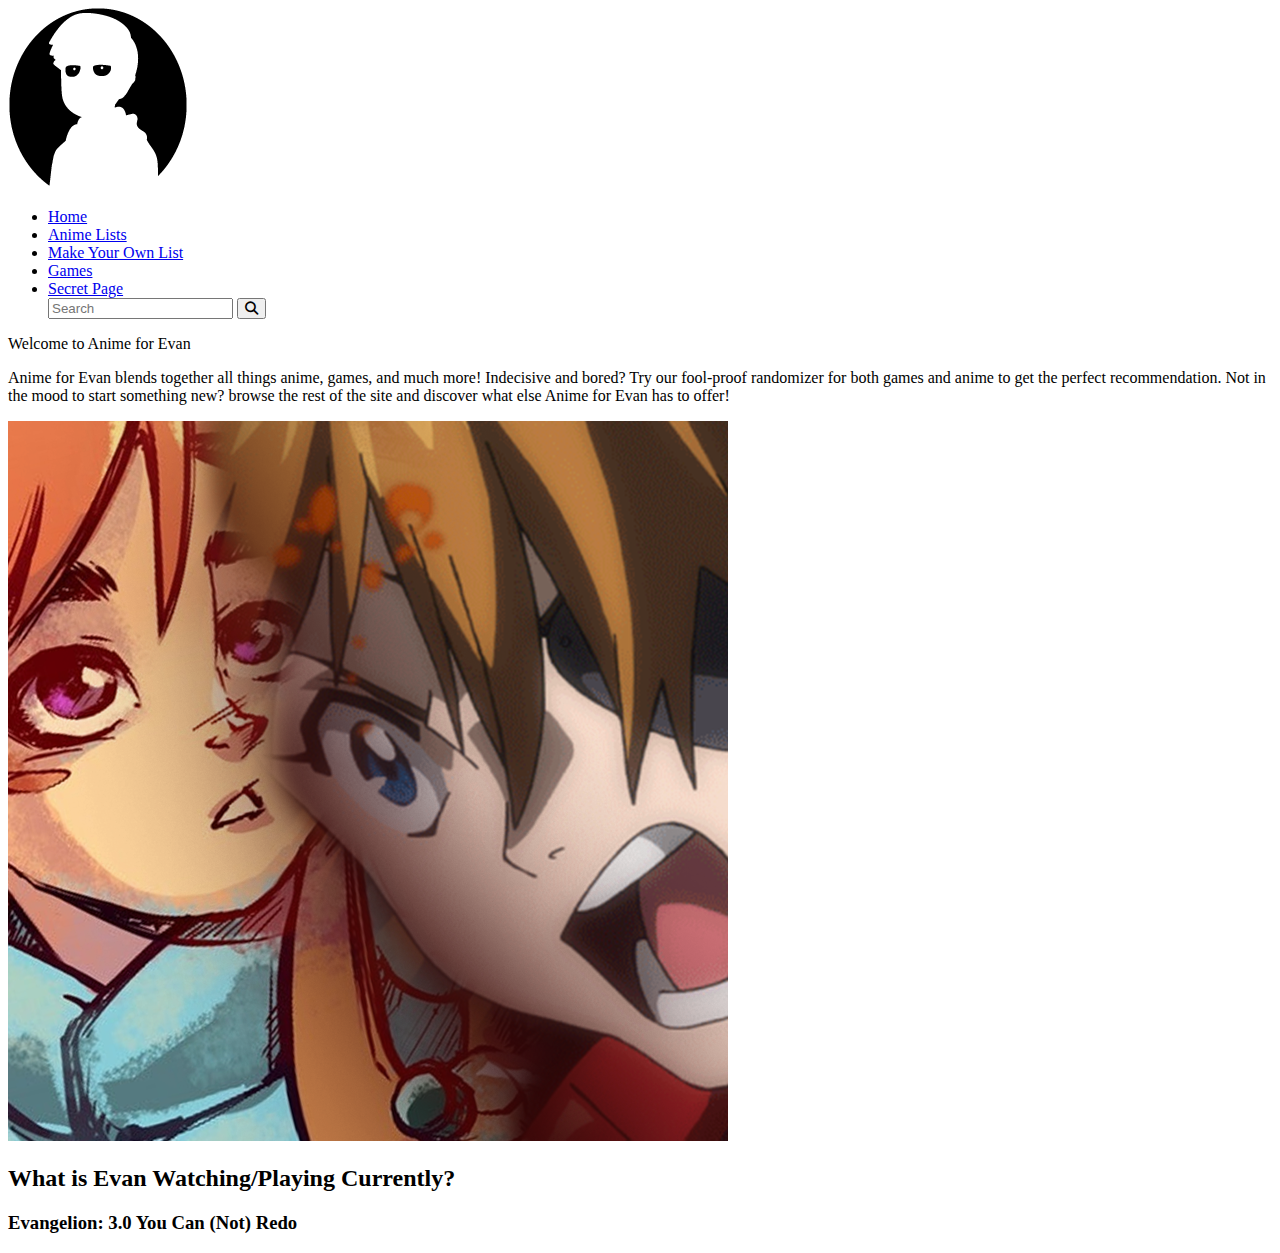
==== index/index.html @ f236a9a6 "begins beginning html and css" ====
<!DOCTYPE html>
<html lang="en">

<head>
    <meta charset="UTF-8">
    <meta name="viewport" content="width=device-width, initial-scale=1.0">
    <title>animeforevan &#124; Welcome</title>
    <link rel="icon" type="image/x-icon" href="../images/favicon-3.png">

    <!-- links for site to css and reset files -->
    
    <link rel="stylesheet" href="css/reset.css">
    <link rel="stylesheet" href="css/main.css">
    <link rel="preconnect" href="https://fonts.googleapis.com">
    <link rel="preconnect" href="https://fonts.gstatic.com" crossorigin>
    <link href="https://fonts.googleapis.com/css2?family=Lato:ital,wght@0,300;0,400;0,700;0,900;1,400&display=swap"
        rel="stylesheet">    
    <link rel="stylesheet" href="https://cdnjs.cloudflare.com/ajax/libs/font-awesome/6.5.1/css/all.min.css">
</head>

<body>
    <div class="container">
        <header class="masthead">
            <div class="nav-all">
                <img src="../images/favicon-3.png" alt="animeforevan-logo" class="nav-image">
                <nav class="main-nav">
                    <ul class="nav-bar">
                        <li><a href="index.html" class="home">Home</a></li>
                        <li><a href="#">Anime Lists</a></li>
                        <li><a href="#">Make Your Own List</a></li>
                        <li><a href="#">Games</a></li>
                        <li><a href="#">Secret Page</a></li>
                        <form class="nav-search" action="#">
                            <input type="text" placeholder="Search" name="search" class="search-style">
                            <button type="submit" class="search-but"><i
                                    class="fa-solid fa-magnifying-glass"></i></button>
                        </form>
                    </ul>
                </nav>
            </div>

            <!-- nav ends and banner starts here -->

            <div class="top-ban">
                <div class="site-h1">
                    Welcome to Anime for Evan
                </div>
            </div>
            <div class="top-text">
                <p>
                    Anime for Evan blends together all things anime, games, and much more! Indecisive and bored? Try our
                    fool-proof randomizer for both games and anime to get the perfect recommendation. Not in the mood to
                    start something new? browse the rest of the site and discover what else Anime for Evan has to
                    offer!
                </p>
            </div>
        </header>

        <main class="content">
            <section class="max-mar learn-sec">
                <div class="opening">
                    <img src="../images/celeste-eve.png" alt="celeste-eve" class="open-img">
                    <div class="open-sec">
                        <h2 class="learn-h2">What is Evan Watching/Playing Currently?</h2>
                        <div class="open-text">
                            <h3>Evangelion: 3.0 You Can (Not) Redo</h3>
                        </div>
                    </div>
                </div>
            </section>



        </main>
    </div>
</body>

</html>
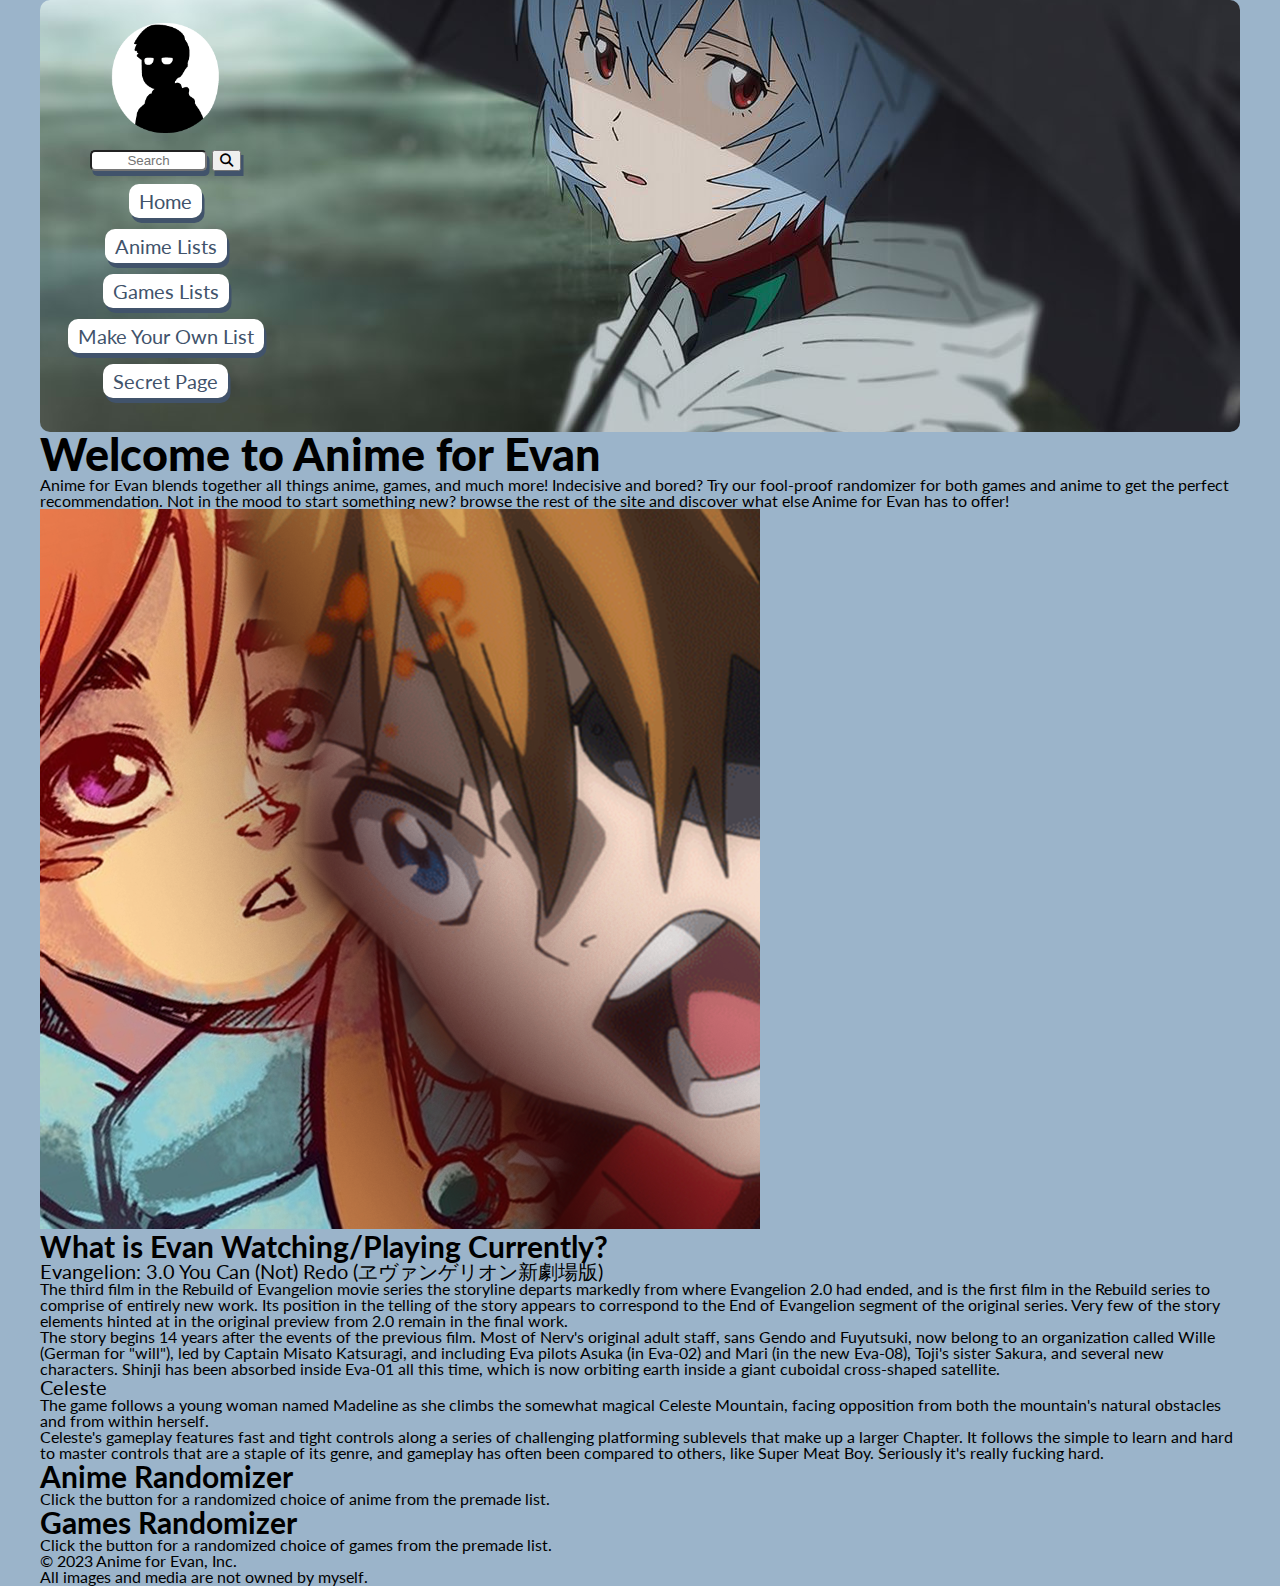
==== commit 3ea7e646: "completes nav bar and header" ====
--- a/index/index.html
+++ b/index/index.html
@@ -8,13 +8,13 @@
     <link rel="icon" type="image/x-icon" href="../images/favicon-3.png">
 
     <!-- links for site to css and reset files -->
-    
-    <link rel="stylesheet" href="css/reset.css">
-    <link rel="stylesheet" href="css/main.css">
+
+    <link rel="stylesheet" href="../css/reset.css">
+    <link rel="stylesheet" href="../css/main.css">
     <link rel="preconnect" href="https://fonts.googleapis.com">
     <link rel="preconnect" href="https://fonts.gstatic.com" crossorigin>
     <link href="https://fonts.googleapis.com/css2?family=Lato:ital,wght@0,300;0,400;0,700;0,900;1,400&display=swap"
-        rel="stylesheet">    
+        rel="stylesheet">
     <link rel="stylesheet" href="https://cdnjs.cloudflare.com/ajax/libs/font-awesome/6.5.1/css/all.min.css">
 </head>
 
@@ -22,28 +22,30 @@
     <div class="container">
         <header class="masthead">
             <div class="nav-all">
-                <img src="../images/favicon-3.png" alt="animeforevan-logo" class="nav-image">
-                <nav class="main-nav">
-                    <ul class="nav-bar">
-                        <li><a href="index.html" class="home">Home</a></li>
-                        <li><a href="#">Anime Lists</a></li>
-                        <li><a href="#">Make Your Own List</a></li>
-                        <li><a href="#">Games</a></li>
-                        <li><a href="#">Secret Page</a></li>
-                        <form class="nav-search" action="#">
-                            <input type="text" placeholder="Search" name="search" class="search-style">
-                            <button type="submit" class="search-but"><i
-                                    class="fa-solid fa-magnifying-glass"></i></button>
-                        </form>
-                    </ul>
-                </nav>
+                <div class="nav-box">
+                    <img src="../images/favicon.png" alt="animeforevan-logo" class="nav-image">
+                    <nav class="main-nav">
+                        <ul class="nav-bar">
+                            <form class="nav-search" action="#">
+                                <input type="text" placeholder="Search" name="search" class="search-style">
+                                <button type="submit" class="search-but"><i
+                                        class="fa-solid fa-magnifying-glass"></i></button>
+                            </form>
+                            <li><a href="index.html" class="home">Home</a></li>
+                            <li><a href="#">Anime Lists</a></li>
+                            <li><a href="#">Games Lists</a></li>
+                            <li><a href="#">Make Your Own List</a></li>
+                            <li><a href="#">Secret Page</a></li>
+                        </ul>
+                    </nav>
+                </div>
             </div>
 
             <!-- nav ends and banner starts here -->
 
             <div class="top-ban">
                 <div class="site-h1">
-                    Welcome to Anime for Evan
+                    <h1>Welcome to Anime for Evan</h1>
                 </div>
             </div>
             <div class="top-text">
@@ -60,18 +62,63 @@
             <section class="max-mar learn-sec">
                 <div class="opening">
                     <img src="../images/celeste-eve.png" alt="celeste-eve" class="open-img">
-                    <div class="open-sec">
+                    <div class="open-flex">
                         <h2 class="learn-h2">What is Evan Watching/Playing Currently?</h2>
                         <div class="open-text">
-                            <h3>Evangelion: 3.0 You Can (Not) Redo</h3>
+                            <h3>Evangelion: 3.0 You Can (Not) Redo (ヱヴァンゲリオン新劇場版)</h3>
                         </div>
+                        <p> The third film in the Rebuild of Evangelion movie series
+                            the storyline departs markedly from where Evangelion 2.0 had ended, and is the first film in
+                            the Rebuild series to comprise of entirely new work. Its position in the telling of the
+                            story appears to correspond to the End of Evangelion segment of the original series. Very
+                            few of the story elements hinted at in the original preview from 2.0 remain in the final
+                            work. </p>
+
+                        <p>
+                            The story begins 14 years after the events of the previous film. Most of Nerv's original
+                            adult staff, sans Gendo and Fuyutsuki, now belong to an organization called Wille (German
+                            for "will"), led by Captain Misato Katsuragi, and including Eva pilots Asuka (in Eva-02) and
+                            Mari (in the new Eva-08), Toji's sister Sakura, and several new characters. Shinji has been
+                            absorbed inside Eva-01 all this time, which is now orbiting earth inside a giant cuboidal
+                            cross-shaped satellite.
+                        </p>
+
+                        <div class="open-text-2">
+                            <h3>Celeste</h3>
+                        </div>
+                        <p>The game follows a young woman named Madeline as she climbs the somewhat magical Celeste
+                            Mountain, facing opposition from both the mountain's natural obstacles and from within
+                            herself.</p>
+
+                        <p>Celeste's gameplay features fast and tight controls along a series of challenging platforming
+                            sublevels that make up a larger Chapter. It follows the simple to learn and hard to master
+                            controls that are a staple of its genre, and gameplay has often been compared to others,
+                            like Super Meat Boy. Seriously it's really fucking hard.</p>
                     </div>
                 </div>
             </section>
 
+            <!-- begin sections for randomizers -->
+            <section>
+                <div class="big-sec-mar">
+                    <h2 class="random-tit">Anime Randomizer</h2>
+                </div>
+                <p>Click the button for a randomized choice of anime from the premade list.</p>
+            </section>
 
+            <section>
+                <div class="big-sec-mar">
+                    <h2 class="random-tit">Games Randomizer</h2>
+                </div>
+                <p>Click the button for a randomized choice of games from the premade list.</p>
+            </section>
 
         </main>
+
+        <footer class="site-footer">
+            <p>&copy; 2023 Anime for Evan, Inc. </P>
+            <p> All images and media are not owned by myself. </P>
+        </footer>
     </div>
 </body>
 
--- a/css/main.css
+++ b/css/main.css
@@ -0,0 +1,85 @@
+html {
+    background-color: #9bb4ca;
+}
+
+.container {
+    margin: 0 auto;
+    max-width: 1200px;
+    font-family: 'Lato', Helvetica, sans-serif;
+    font-size: 16px;
+    
+}
+
+h1 {
+    font-size: 45px;
+    font-weight: 900;
+}
+
+h2 {
+    font-size: 30px;
+    font-weight: 700;
+}
+
+h3 {
+    font-size: 20px;
+}
+
+.nav-all {
+    background: url("../images/banner.jpg") no-repeat center -75px;
+    border-radius: 10px;
+    padding: 1em;
+}
+
+.nav-box {
+    display: inline-block;
+    text-align: center;
+}
+
+.nav-image {
+    width: 125px;
+    margin-bottom: 5px;
+}
+
+/* margin auto and text-align style nav to center */
+
+.main-nav {
+    margin: auto;
+    text-align: top;
+    font-size: 1.25em;
+}
+
+.main-nav a {
+    text-decoration: none;
+    color: #41536b;
+    background-color: white;
+    padding: 5px 10px;
+    border-radius: 10px;
+    box-shadow: 2.5px 5px;
+}
+
+.main-nav a:hover {
+    text-decoration: none;
+    color: white;
+    background-color: #41536b;
+    padding: 5px 10px;
+    border-radius: 10px;
+    box-shadow: none;
+}
+
+.nav-bar li {
+    margin-bottom: 1.25em;
+}
+
+/* search bar styling */
+
+.nav-search input {
+    margin-bottom: 1.5em;
+    border-radius: 5px;
+    text-align: center;
+    width: 50%;
+    box-shadow: 2.5px 5px #41536b;
+}
+
+.nav-search button {
+    box-shadow: 2.5px 5px #41536b;
+}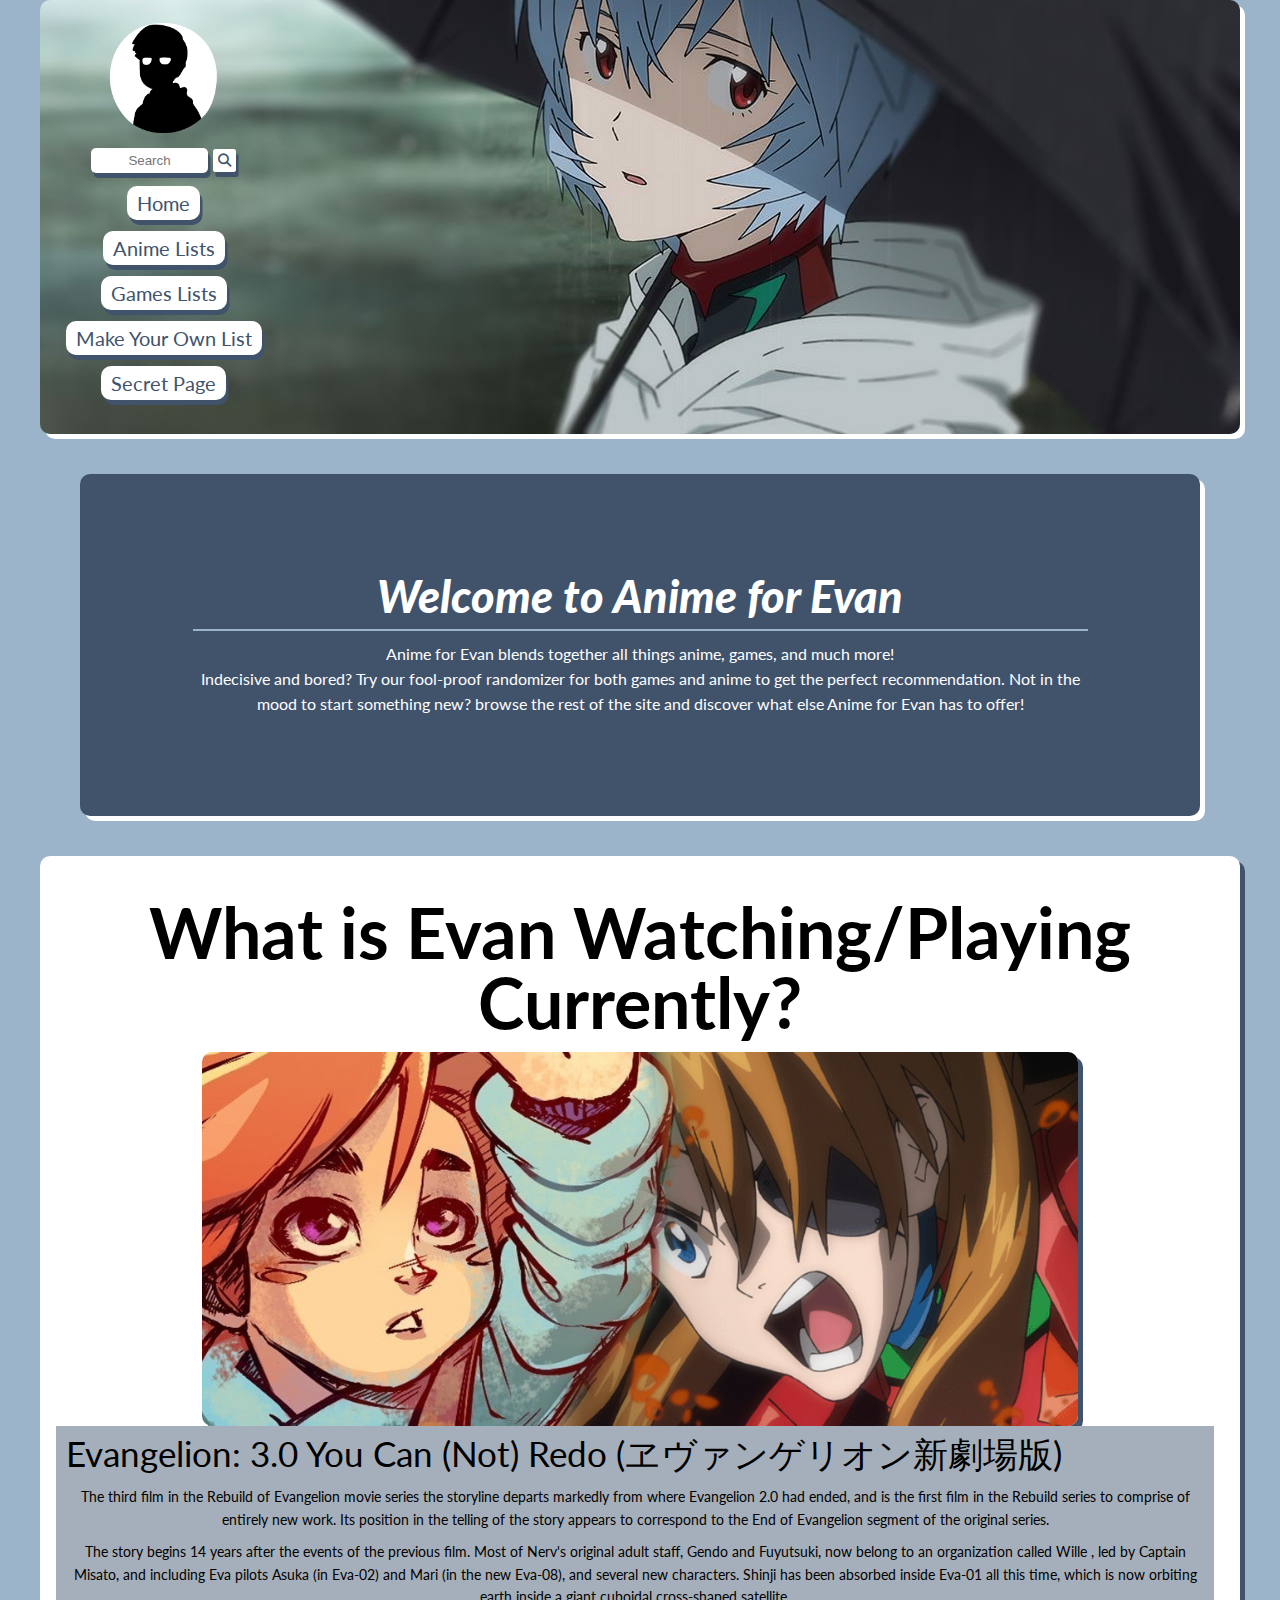
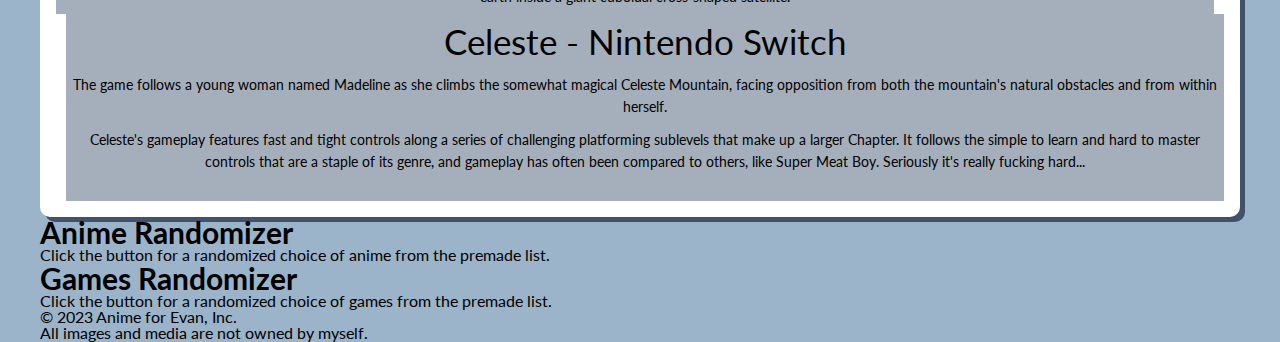
==== commit 99146995: "idk what this even does i been working all day gl evan" ====
--- a/index/index.html
+++ b/index/index.html
@@ -47,53 +47,64 @@
                 <div class="site-h1">
                     <h1>Welcome to Anime for Evan</h1>
                 </div>
-            </div>
-            <div class="top-text">
-                <p>
-                    Anime for Evan blends together all things anime, games, and much more! Indecisive and bored? Try our
-                    fool-proof randomizer for both games and anime to get the perfect recommendation. Not in the mood to
-                    start something new? browse the rest of the site and discover what else Anime for Evan has to
-                    offer!
-                </p>
+                <div class="top-text">
+                    <p>
+                        Anime for Evan blends together all things anime, games, and much more! </p>
+                    <p>
+                        Indecisive and bored? Try our fool-proof randomizer for both games and anime to get the perfect
+                        recommendation. Not in the mood to
+                        start something new? browse the rest of the site and discover what else Anime for Evan has to
+                        offer!
+                    </p>
+                </div>
             </div>
         </header>
 
         <main class="content">
             <section class="max-mar learn-sec">
-                <div class="opening">
-                    <img src="../images/celeste-eve.png" alt="celeste-eve" class="open-img">
-                    <div class="open-flex">
-                        <h2 class="learn-h2">What is Evan Watching/Playing Currently?</h2>
+                <div class="open-all">
+
+                    <h2 class="learn-h2">What is Evan Watching/Playing Currently?</h2>
+                    <img src="../images/EVA3-03.jpg" alt="celeste-eva-image" class="divider">
+
+                    <div class="open-container">
+                        <!-- set divs seperate to flex 2 boxes side by side -->
+
                         <div class="open-text">
                             <h3>Evangelion: 3.0 You Can (Not) Redo (ヱヴァンゲリオン新劇場版)</h3>
+                            <p> The third film in the Rebuild of Evangelion movie series
+                                the storyline departs markedly from where Evangelion 2.0 had ended, and is the first
+                                film in
+                                the Rebuild series to comprise of entirely new work. Its position in the telling of the
+                                story appears to correspond to the End of Evangelion segment of the original series.
+                            </p>
+
+                            <p>
+                                The story begins 14 years after the events of the previous film. Most of Nerv's original
+                                adult staff, Gendo and Fuyutsuki, now belong to an organization called Wille
+                                , led by Captain Misato, and including Eva pilots Asuka (in Eva-02)
+                                and
+                                Mari (in the new Eva-08), and several new characters. Shinji has
+                                been
+                                absorbed inside Eva-01 all this time, which is now orbiting earth inside a giant
+                                cuboidal
+                                cross-shaped satellite.
+                            </p>
                         </div>
-                        <p> The third film in the Rebuild of Evangelion movie series
-                            the storyline departs markedly from where Evangelion 2.0 had ended, and is the first film in
-                            the Rebuild series to comprise of entirely new work. Its position in the telling of the
-                            story appears to correspond to the End of Evangelion segment of the original series. Very
-                            few of the story elements hinted at in the original preview from 2.0 remain in the final
-                            work. </p>
 
-                        <p>
-                            The story begins 14 years after the events of the previous film. Most of Nerv's original
-                            adult staff, sans Gendo and Fuyutsuki, now belong to an organization called Wille (German
-                            for "will"), led by Captain Misato Katsuragi, and including Eva pilots Asuka (in Eva-02) and
-                            Mari (in the new Eva-08), Toji's sister Sakura, and several new characters. Shinji has been
-                            absorbed inside Eva-01 all this time, which is now orbiting earth inside a giant cuboidal
-                            cross-shaped satellite.
-                        </p>
+                        <div class="open-text-two">
+                            <h3>Celeste - Nintendo Switch</h3>
+                            <p>The game follows a young woman named Madeline as she climbs the somewhat magical Celeste
+                                Mountain, facing opposition from both the mountain's natural obstacles and from within
+                                herself.</p>
 
-                        <div class="open-text-2">
-                            <h3>Celeste</h3>
+                            <p>Celeste's gameplay features fast and tight controls along a series of challenging
+                                platforming
+                                sublevels that make up a larger Chapter. It follows the simple to learn and hard to
+                                master
+                                controls that are a staple of its genre, and gameplay has often been compared to others,
+                                like Super Meat Boy. Seriously it's really fucking hard...</p>
                         </div>
-                        <p>The game follows a young woman named Madeline as she climbs the somewhat magical Celeste
-                            Mountain, facing opposition from both the mountain's natural obstacles and from within
-                            herself.</p>
-
-                        <p>Celeste's gameplay features fast and tight controls along a series of challenging platforming
-                            sublevels that make up a larger Chapter. It follows the simple to learn and hard to master
-                            controls that are a staple of its genre, and gameplay has often been compared to others,
-                            like Super Meat Boy. Seriously it's really fucking hard.</p>
                     </div>
                 </div>
             </section>
--- a/css/main.css
+++ b/css/main.css
@@ -24,9 +24,12 @@
     font-size: 20px;
 }
 
+/* .nav-all controls banner image engulfing nav and search bar */
+
 .nav-all {
     background: url("../images/banner.jpg") no-repeat center -75px;
     border-radius: 10px;
+    box-shadow: 5px 5px #fff;
     padding: 1em;
 }
 
@@ -51,7 +54,7 @@
 .main-nav a {
     text-decoration: none;
     color: #41536b;
-    background-color: white;
+    background-color: #fff;
     padding: 5px 10px;
     border-radius: 10px;
     box-shadow: 2.5px 5px;
@@ -59,7 +62,7 @@
 
 .main-nav a:hover {
     text-decoration: none;
-    color: white;
+    color: #fff;
     background-color: #41536b;
     padding: 5px 10px;
     border-radius: 10px;
@@ -75,11 +78,121 @@
 .nav-search input {
     margin-bottom: 1.5em;
     border-radius: 5px;
+    border: none;
+    box-shadow: 2.5px 5px #41536b;
     text-align: center;
     width: 50%;
-    box-shadow: 2.5px 5px #41536b;
+    padding: 5px;
 }
 
 .nav-search button {
     box-shadow: 2.5px 5px #41536b;
-}+    border: none;
+    border-radius: 2.5px;
+    padding: 4px 5px;
+    background-color: #fff;
+    color: #41536b;
+}
+
+.nav-search button:hover {
+    background-color: #41536b;
+    color: #fff;
+}
+
+/* beginning of banner */
+
+.top-ban {
+    display: inline-block;
+    text-align: center;
+    margin: 2.5em;
+    padding: 100px;
+    background-color: #41536b;
+    box-shadow: 5px 5px #fff;
+    border-radius: 10px;
+}
+
+.top-ban h1, .top-ban p {
+    color: #fff;
+}
+
+h1 {
+    padding-bottom: 5px;
+}
+
+.site-h1 {
+    font-style: italic;
+    margin: 0 12.5px 10px 12.5px;
+    padding: 0 10px 5px 10px;
+    border-bottom: 2.5px solid #9bb4ca;
+}
+
+.top-ban p {
+    line-height: 25px;
+}
+
+.open-all {
+    background-color: #fff;
+    box-shadow: 5px 5px #41536b;
+    border-radius: 10px;
+    padding: 1em;
+}
+
+.learn-h2 {
+    text-align: center;
+    padding: 25px 0 15px 0;
+    font-size: 70px;
+}
+
+.open-container {
+    display: grid;
+    grid-template-rows: repeat(2, 1fr);
+}
+
+.divider {
+    display: block;
+    width: 75%;
+    margin: auto;
+    box-shadow: 5px 5px #41536b;
+    border-radius: 10px;
+}
+
+/* targetting the specific text within both open divs */
+/* lots of tomfoolery and excessive targetting here bare with me */
+
+.open-text {
+    display: inline-block;
+    background-color: #a5afbb;
+    margin-right: 10px;
+}
+
+.open-text h3 {
+    font-size: 35px;
+    padding: 10px;
+}
+
+.open-text p {
+    font-size: 14px;
+    text-align: center;
+    line-height: 22.5px;
+    padding: 5px;
+}
+
+.open-text-two {
+    display: inline-block;
+    background-color: #a5afbb;
+    margin-left: 10px;
+}
+
+.open-text-two h3 {
+    font-size: 35px;
+    text-align: center;
+    padding: 10px;
+}
+
+.open-text-two p {
+    font-size: 14px;
+    text-align: center;
+    line-height: 22.5px;
+    padding: 5px;
+}
+
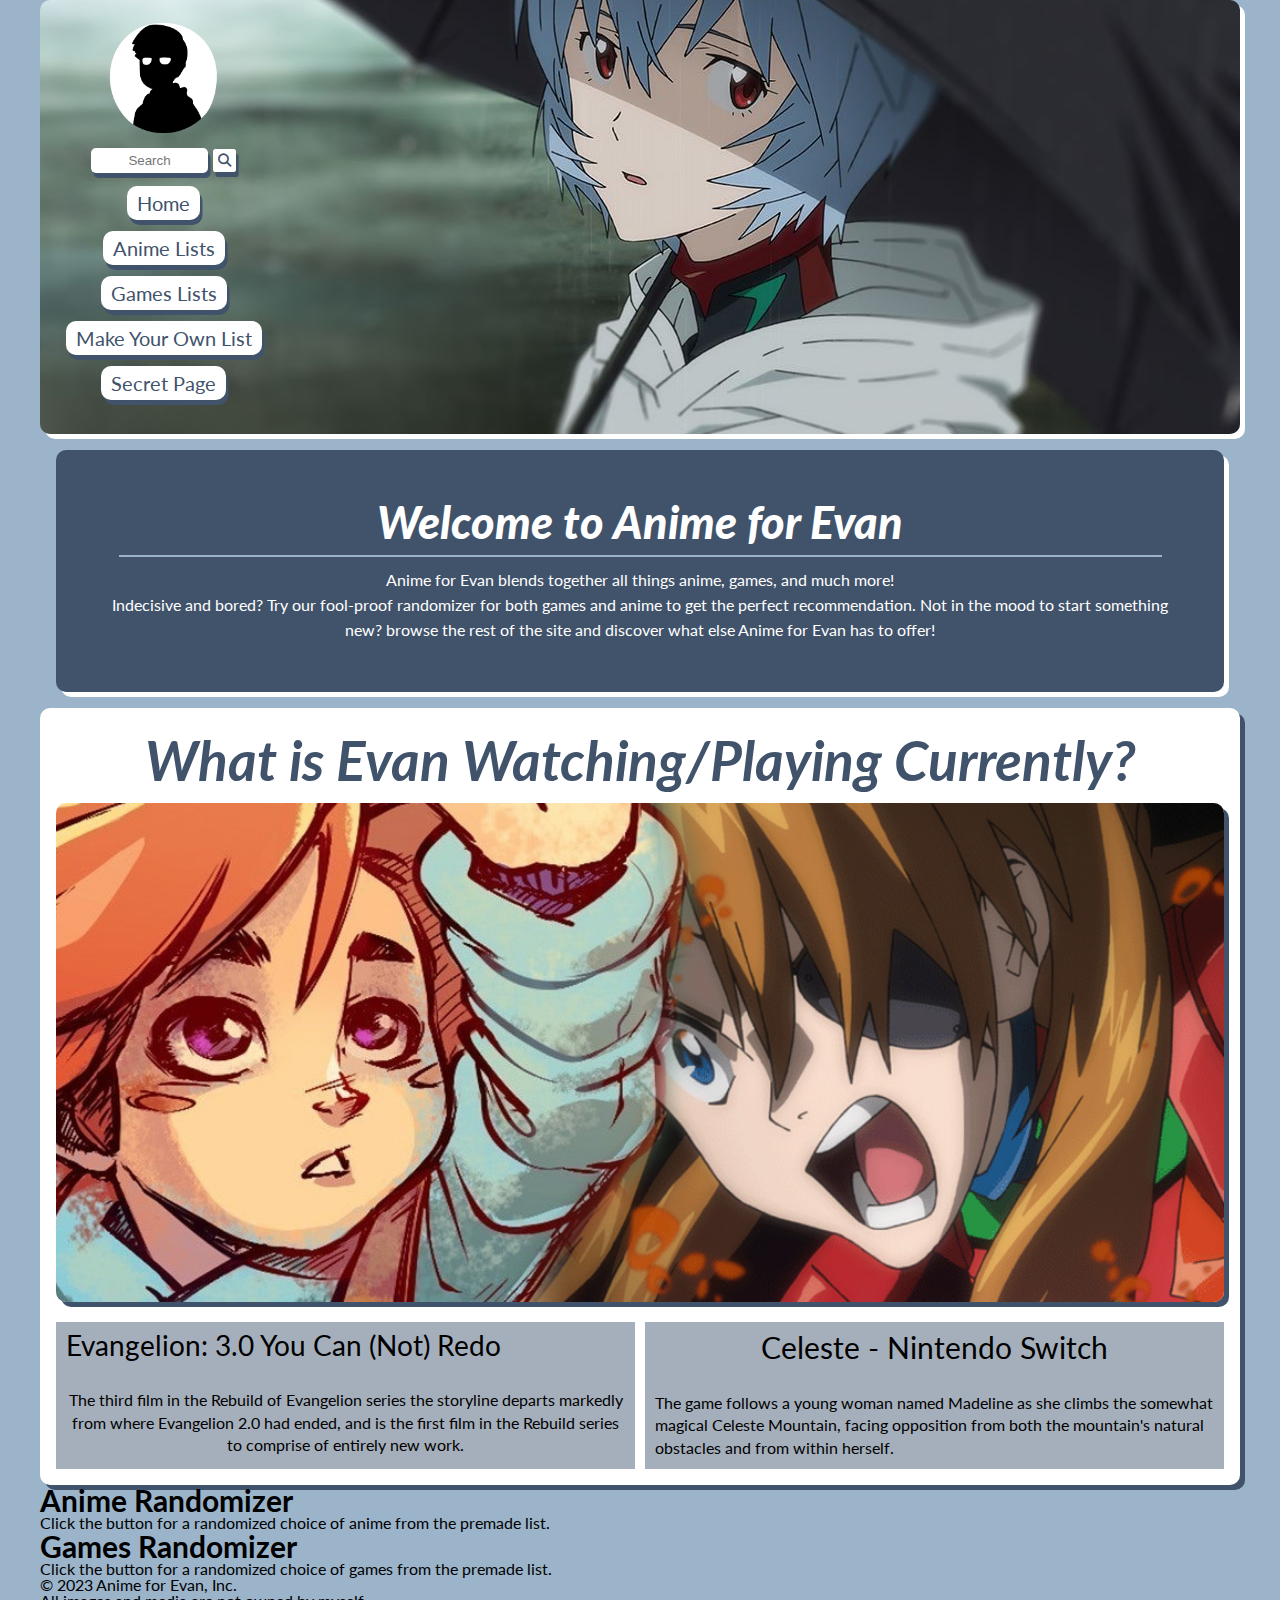
==== commit f292467a: "fixes changes to "what is evan playing" section" ====
--- a/index/index.html
+++ b/index/index.html
@@ -71,15 +71,14 @@
                         <!-- set divs seperate to flex 2 boxes side by side -->
 
                         <div class="open-text">
-                            <h3>Evangelion: 3.0 You Can (Not) Redo (ヱヴァンゲリオン新劇場版)</h3>
-                            <p> The third film in the Rebuild of Evangelion movie series
+                            <h3>Evangelion: 3.0 You Can (Not) Redo</h3>
+                            <p> The third film in the Rebuild of Evangelion series
                                 the storyline departs markedly from where Evangelion 2.0 had ended, and is the first
                                 film in
-                                the Rebuild series to comprise of entirely new work. Its position in the telling of the
-                                story appears to correspond to the End of Evangelion segment of the original series.
+                                the Rebuild series to comprise of entirely new work.
                             </p>
 
-                            <p>
+                            <p class="hidden-mob">
                                 The story begins 14 years after the events of the previous film. Most of Nerv's original
                                 adult staff, Gendo and Fuyutsuki, now belong to an organization called Wille
                                 , led by Captain Misato, and including Eva pilots Asuka (in Eva-02)
@@ -98,7 +97,7 @@
                                 Mountain, facing opposition from both the mountain's natural obstacles and from within
                                 herself.</p>
 
-                            <p>Celeste's gameplay features fast and tight controls along a series of challenging
+                            <p class="hidden-mob">Celeste's gameplay features fast and tight controls along a series of challenging
                                 platforming
                                 sublevels that make up a larger Chapter. It follows the simple to learn and hard to
                                 master
--- a/css/main.css
+++ b/css/main.css
@@ -104,8 +104,8 @@
 .top-ban {
     display: inline-block;
     text-align: center;
-    margin: 2.5em;
-    padding: 100px;
+    margin: 1em;
+    padding: 50px;
     background-color: #41536b;
     box-shadow: 5px 5px #fff;
     border-radius: 10px;
@@ -134,24 +134,21 @@
     background-color: #fff;
     box-shadow: 5px 5px #41536b;
     border-radius: 10px;
-    padding: 1em;
+    padding: 0 16px 16px 16px;
 }
 
 .learn-h2 {
+    font-style: italic;
+    color: #41536b;
     text-align: center;
     padding: 25px 0 15px 0;
-    font-size: 70px;
-}
-
-.open-container {
-    display: grid;
-    grid-template-rows: repeat(2, 1fr);
+    font-size: 55px;
 }
 
 .divider {
     display: block;
-    width: 75%;
-    margin: auto;
+    margin-bottom: 20px;
+    width: 100%;
     box-shadow: 5px 5px #41536b;
     border-radius: 10px;
 }
@@ -159,40 +156,50 @@
 /* targetting the specific text within both open divs */
 /* lots of tomfoolery and excessive targetting here bare with me */
 
+.open-container {
+    display: flex;
+    row-gap: 10px;
+}
+
 .open-text {
-    display: inline-block;
     background-color: #a5afbb;
+    flex-basis: 100%;
     margin-right: 10px;
 }
 
 .open-text h3 {
-    font-size: 35px;
+    font-size: 27.5px;
     padding: 10px;
 }
 
 .open-text p {
-    font-size: 14px;
+    font-size: 16px;
     text-align: center;
     line-height: 22.5px;
-    padding: 5px;
+    padding: 10px;
+    margin-top: 10px;
 }
 
 .open-text-two {
-    display: inline-block;
     background-color: #a5afbb;
-    margin-left: 10px;
+    flex-basis: 100%;
 }
 
 .open-text-two h3 {
-    font-size: 35px;
+    font-size: 30px;
     text-align: center;
     padding: 10px;
 }
 
 .open-text-two p {
-    font-size: 14px;
-    text-align: center;
+    font-size: 16px;
     line-height: 22.5px;
-    padding: 5px;
-}
-
+    margin-top: 10px;
+    padding: 10px;
+}
+
+/* hides longer text for easy formating */
+.hidden-mob {
+        display: none;
+}
+
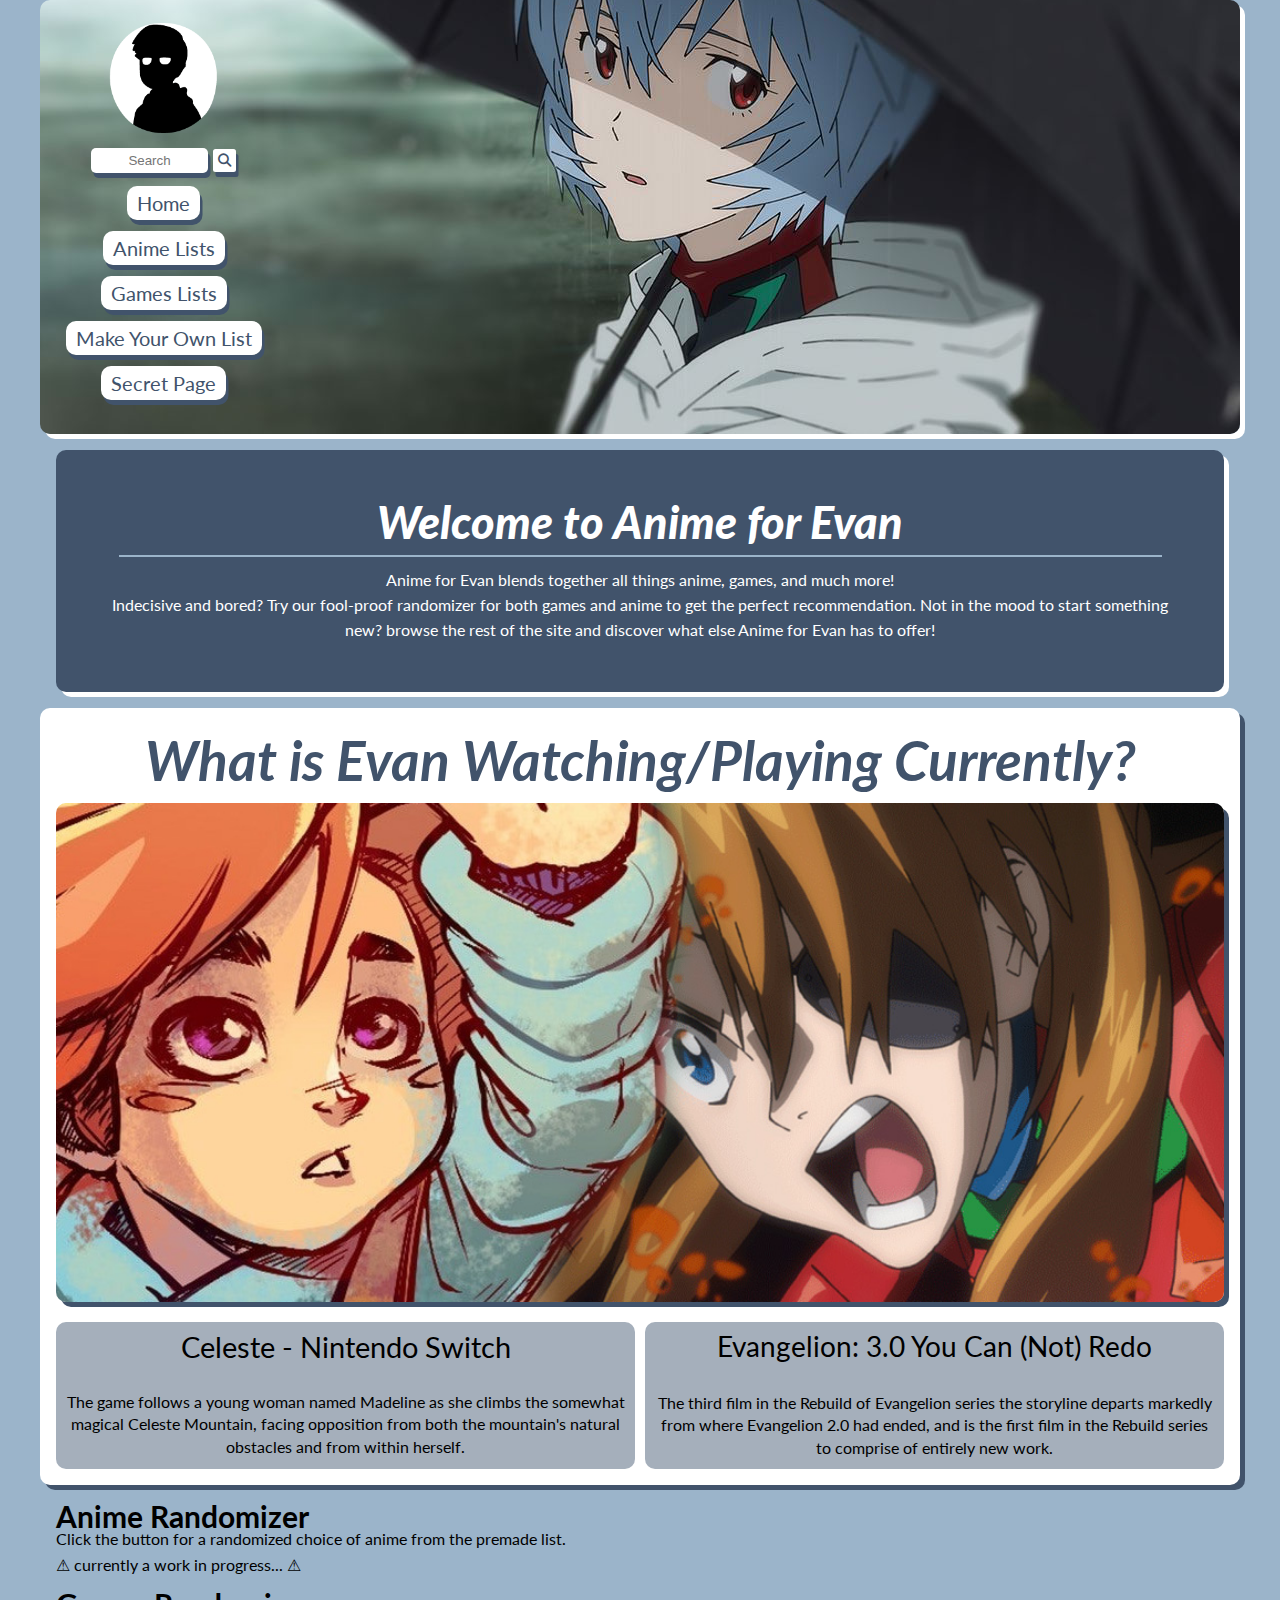
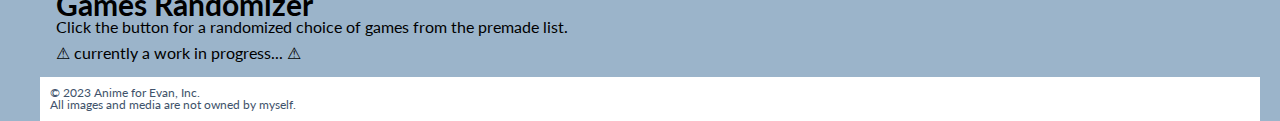
==== commit 0c6d903a: "finishes mobile section styling" ====
--- a/index/index.html
+++ b/index/index.html
@@ -70,7 +70,22 @@
                     <div class="open-container">
                         <!-- set divs seperate to flex 2 boxes side by side -->
 
-                        <div class="open-text">
+                        <div class="open-text-two para-hover">
+                            <h3>Celeste - Nintendo Switch</h3>
+                            <p>The game follows a young woman named Madeline as she climbs the somewhat magical Celeste
+                                Mountain, facing opposition from both the mountain's natural obstacles and from within
+                                herself.</p>
+
+                            <p class="hidden-mob">Celeste's gameplay features fast and tight controls along a series of
+                                challenging
+                                platforming
+                                sublevels that make up a larger Chapter. It follows the simple to learn and hard to
+                                master
+                                controls that are a staple of its genre, and gameplay has often been compared to others,
+                                like Super Meat Boy. Seriously it's really fucking hard...</p>
+                        </div>
+
+                        <div class="open-text para-hover">
                             <h3>Evangelion: 3.0 You Can (Not) Redo</h3>
                             <p> The third film in the Rebuild of Evangelion series
                                 the storyline departs markedly from where Evangelion 2.0 had ended, and is the first
@@ -90,37 +105,25 @@
                                 cross-shaped satellite.
                             </p>
                         </div>
-
-                        <div class="open-text-two">
-                            <h3>Celeste - Nintendo Switch</h3>
-                            <p>The game follows a young woman named Madeline as she climbs the somewhat magical Celeste
-                                Mountain, facing opposition from both the mountain's natural obstacles and from within
-                                herself.</p>
-
-                            <p class="hidden-mob">Celeste's gameplay features fast and tight controls along a series of challenging
-                                platforming
-                                sublevels that make up a larger Chapter. It follows the simple to learn and hard to
-                                master
-                                controls that are a staple of its genre, and gameplay has often been compared to others,
-                                like Super Meat Boy. Seriously it's really fucking hard...</p>
-                        </div>
                     </div>
                 </div>
             </section>
 
             <!-- begin sections for randomizers -->
-            <section>
-                <div class="big-sec-mar">
+            <section class="big-sec-mar">
+                <div class="random-all">
                     <h2 class="random-tit">Anime Randomizer</h2>
+                    <p>Click the button for a randomized choice of anime from the premade list.</p>
+                    <p class="warning">&#9888; currently a work in progress... &#9888;</p>
                 </div>
-                <p>Click the button for a randomized choice of anime from the premade list.</p>
             </section>
 
-            <section>
-                <div class="big-sec-mar">
+            <section class="big-sec-mar">
+                <div class="random-all">
                     <h2 class="random-tit">Games Randomizer</h2>
+                    <p>Click the button for a randomized choice of games from the premade list.</p>
+                    <p class="warning">&#9888; currently a work in progress... &#9888;</p>
                 </div>
-                <p>Click the button for a randomized choice of games from the premade list.</p>
             </section>
 
         </main>
--- a/css/main.css
+++ b/css/main.css
@@ -7,7 +7,7 @@
     max-width: 1200px;
     font-family: 'Lato', Helvetica, sans-serif;
     font-size: 16px;
-    
+
 }
 
 h1 {
@@ -111,7 +111,8 @@
     border-radius: 10px;
 }
 
-.top-ban h1, .top-ban p {
+.top-ban h1,
+.top-ban p {
     color: #fff;
 }
 
@@ -164,11 +165,13 @@
 .open-text {
     background-color: #a5afbb;
     flex-basis: 100%;
-    margin-right: 10px;
+    border-radius: 10px;
 }
 
 .open-text h3 {
     font-size: 27.5px;
+    text-align: center;
+    line-height: 30px;
     padding: 10px;
 }
 
@@ -183,23 +186,47 @@
 .open-text-two {
     background-color: #a5afbb;
     flex-basis: 100%;
+    border-radius: 10px;
+    margin-right: 10px;
 }
 
 .open-text-two h3 {
-    font-size: 30px;
+    font-size: 29px;
     text-align: center;
     padding: 10px;
 }
 
 .open-text-two p {
     font-size: 16px;
+    text-align: center;
     line-height: 22.5px;
     margin-top: 10px;
     padding: 10px;
 }
 
+.para-hover:hover {
+    transition-duration: 1s;
+    color: #fff;
+    background-color: #41536b;
+}
+
 /* hides longer text for easy formating */
 .hidden-mob {
-        display: none;
-}
-
+    display: none;
+}
+
+.big-sec-mar {
+    margin: 1em;
+}
+
+.warning {
+    margin-top: 10px;
+}
+
+.site-footer {
+    width: 100%;
+    font-size: 12px;
+    color: #41536b;
+    background-color: #fff;
+    padding: 10px;
+}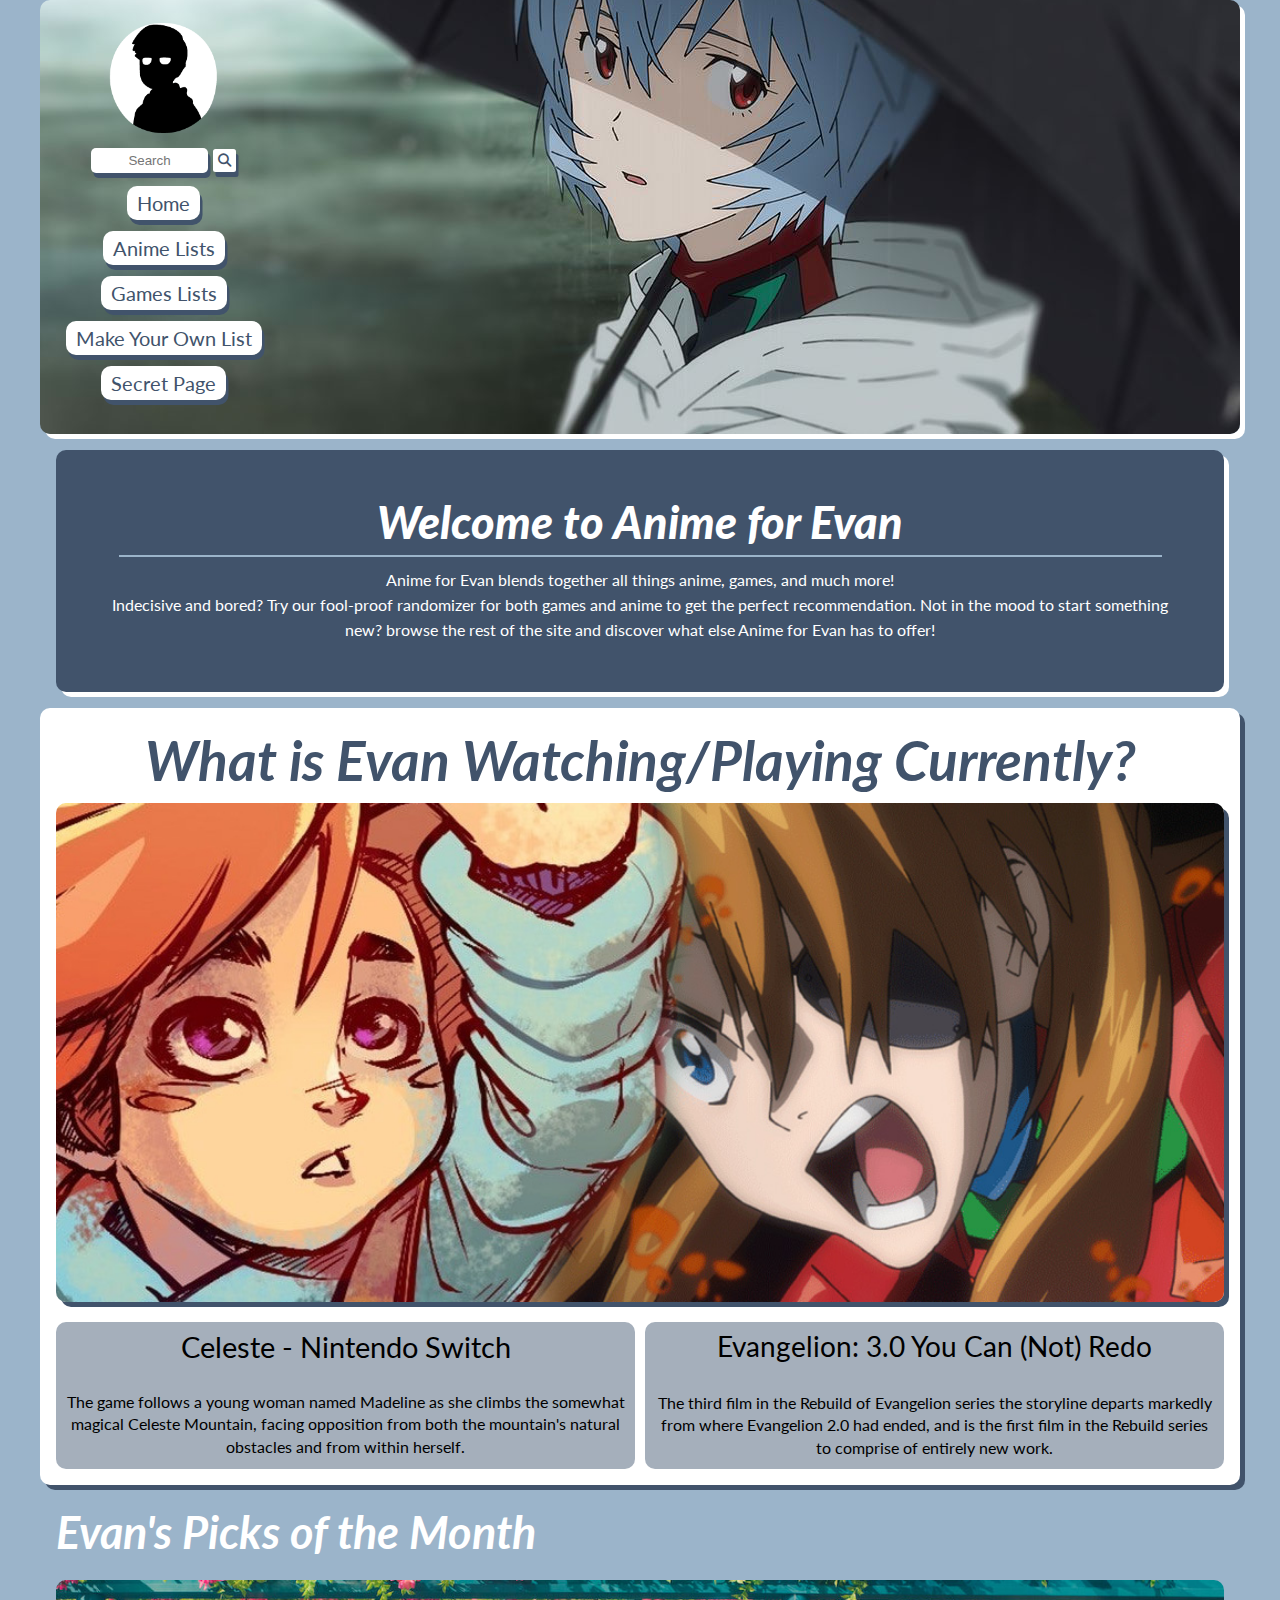
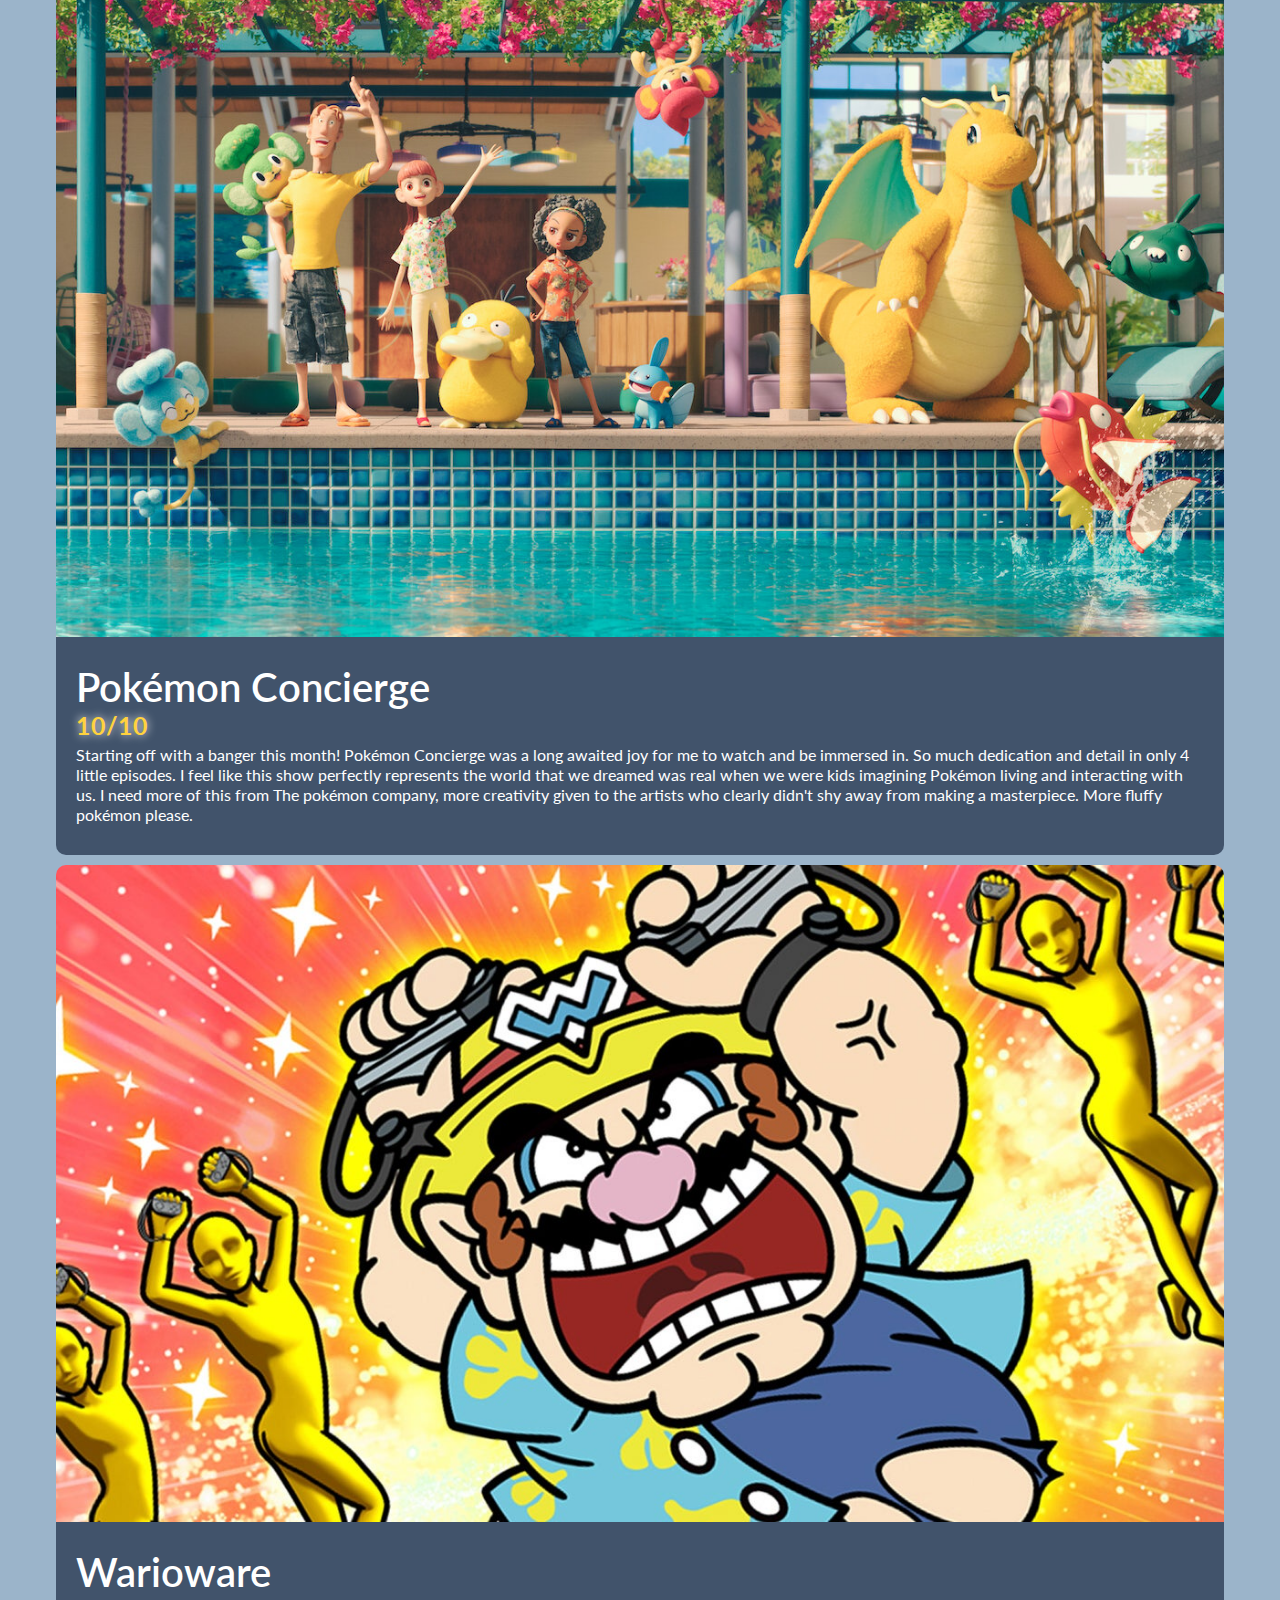
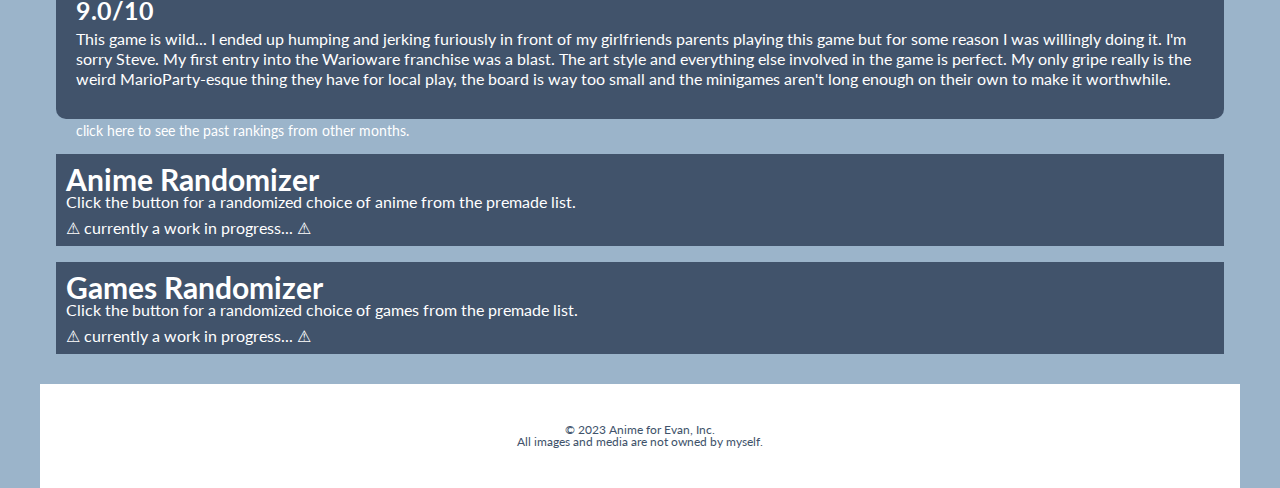
==== commit e796702c: "pushes new blog section and stylings" ====
--- a/index/index.html
+++ b/index/index.html
@@ -109,7 +109,48 @@
                 </div>
             </section>
 
+            <section class="blog-sec">
+                <div class="div-flex">
+                    <h2 class="blog-tit">Evan's Picks of the Month</h2>
+                    <div class="panel-grid-sec">
+
+                        <!-- movie review -->
+
+                        <div class="card-one">
+                            <img src="../images/pokemon-concierge.jpg" alt="CEO" class="card-img-one">
+                            <div class="blog-grid-one">
+                                <h3>Pokémon Concierge</h3>
+                                <h4>10/10</h4>
+                                <p>Starting off with a banger this month! Pokémon Concierge was a long awaited joy for
+                                    me to
+                                    watch and be immersed in. So much dedication and detail in only 4 little episodes. I
+                                    feel like this show perfectly represents the world that we dreamed was real when we
+                                    were
+                                    kids imagining Pokémon living and interacting with us. I need more of this from The
+                                    pokémon company, more creativity given to the artists who clearly didn't shy away
+                                    from
+                                    making a masterpiece. More fluffy pokémon please.
+                                </p>
+                            </div>
+                        </div>
+
+                        <!-- game review -->
+
+                        <div class="card-two">
+                            <img src="../images/warioware.jpg" alt="CEO" class="card-img-two">
+                            <div class="blog-grid-two">
+                                <h3>Warioware</h3>
+                                <h4>9.0/10</h4>
+                                <p>This game is wild... I ended up humping and jerking furiously in front of my girlfriends parents playing this game but for some reason I was willingly doing it. I'm sorry Steve. My first entry into the Warioware franchise was a blast. The art style and everything else involved in the game is perfect. My only gripe really is the weird MarioParty-esque thing they have for local play, the board is way too small and the minigames aren't long enough on their own to make it worthwhile.
+                                </p>
+                            </div>
+                        </div>
+                        <a href="#" class="rank-link">click here to see the past rankings from other months.</a>
+                    </div>
+            </section>
+
             <!-- begin sections for randomizers -->
+
             <section class="big-sec-mar">
                 <div class="random-all">
                     <h2 class="random-tit">Anime Randomizer</h2>
@@ -119,7 +160,7 @@
             </section>
 
             <section class="big-sec-mar">
-                <div class="random-all">
+                <div class="random-all random-two">
                     <h2 class="random-tit">Games Randomizer</h2>
                     <p>Click the button for a randomized choice of games from the premade list.</p>
                     <p class="warning">&#9888; currently a work in progress... &#9888;</p>
--- a/css/main.css
+++ b/css/main.css
@@ -162,6 +162,8 @@
     row-gap: 10px;
 }
 
+/* THIS IS THE "WHAT IS EVAN WATCHING/PLAYING CURRENTLY" SECTION */
+
 .open-text {
     background-color: #a5afbb;
     flex-basis: 100%;
@@ -211,12 +213,100 @@
 }
 
 /* hides longer text for easy formating */
+
 .hidden-mob {
     display: none;
 }
 
+/* ^^^ upper hidden class is meant for web sizing */
+
+
+/***** BLOG SECTION FOR BLOGGING ******/
+
+.blog-tit {
+    font-size: 45px;
+    margin: 25px 0;
+    color: #fff;
+    font-style: italic;
+}
+
+.div-flex {
+    display: flex;
+    flex-direction: column;
+    margin: 0 1em;
+}
+
+.div-flex img {
+    display: block;
+    width: 100%;
+    border-radius: 10px 10px 0 0;
+}
+
+.blog-grid-one,
+.blog-grid-two {
+    background-color: #41536b;
+    color: #fff;
+    padding: 30px 20px;
+    border-radius: 0 0 10px 10px;
+}
+
+.blog-grid-one {
+    margin-bottom: 10px;
+}
+
+.blog-grid-one p,
+.blog-grid-two p {
+    line-height: 1.25em;
+}
+
+.blog-grid-one h3,
+.blog-grid-two h3 {
+    font-size: 40px;
+    font-weight: 600;
+}
+
+.blog-grid-one h4 {
+    color: rgb(255, 210, 62);
+    text-shadow: 0 0 10px #fff;
+}
+
+.blog-grid-one h4,
+.blog-grid-two h4 {
+    font-size: 25px;
+    font-weight: 700;
+    line-height: 1.5em;
+}
+
+/* link (styling) to past rankings */
+
+.rank-link {
+    display: inline-block;
+    color: #fff;
+    font-size: 14px;
+    text-decoration: none;
+    padding-left: 20px;
+    margin-top: 5px;
+}
+
+.rank-link:hover {
+    display: inline-block;
+    color: #41536b;
+    font-size: 14px;
+    text-decoration: none;
+}
+
 .big-sec-mar {
     margin: 1em;
+}
+
+.random-all {
+    background-color: #41536b;
+    color: #fff;
+    padding: 10px;
+}
+
+.random-two {
+    margin-bottom: 30px;
 }
 
 .warning {
@@ -228,5 +318,6 @@
     font-size: 12px;
     color: #41536b;
     background-color: #fff;
-    padding: 10px;
+    padding: 40px 0;
+    text-align: center;
 }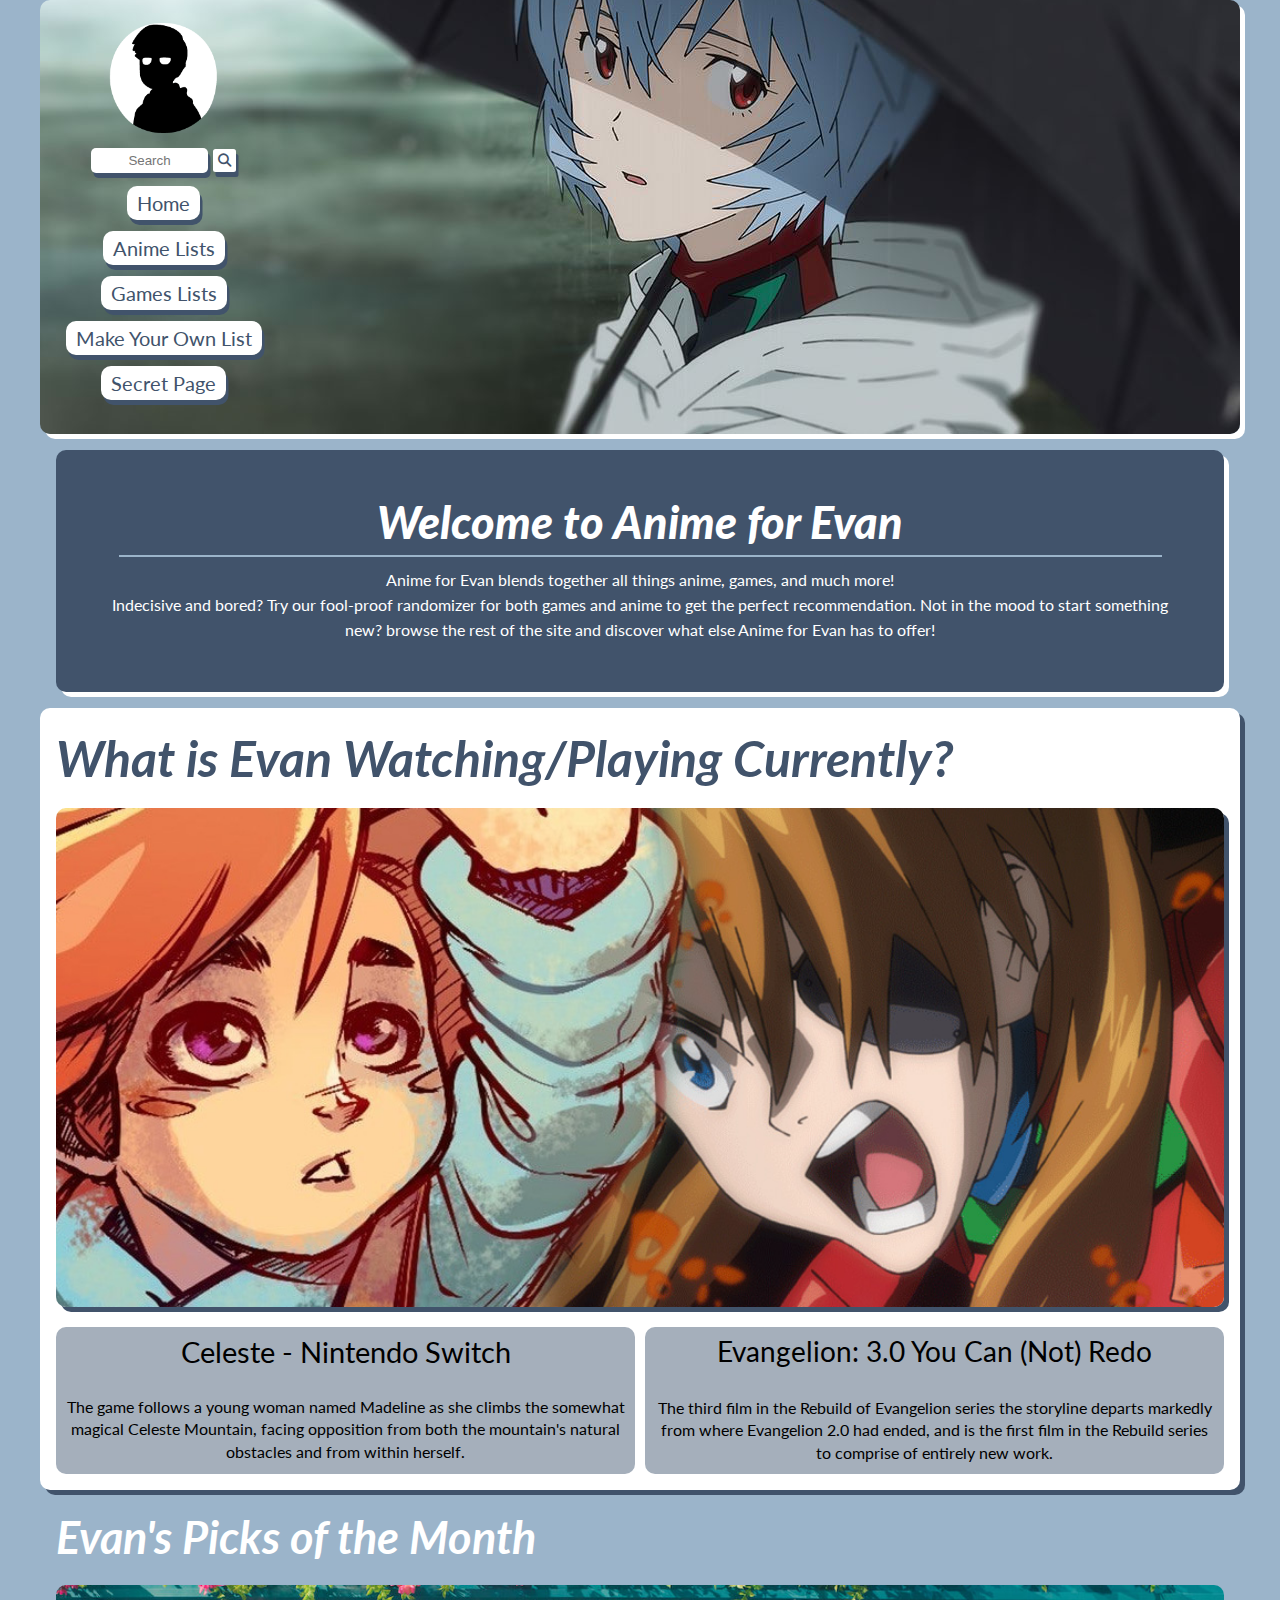
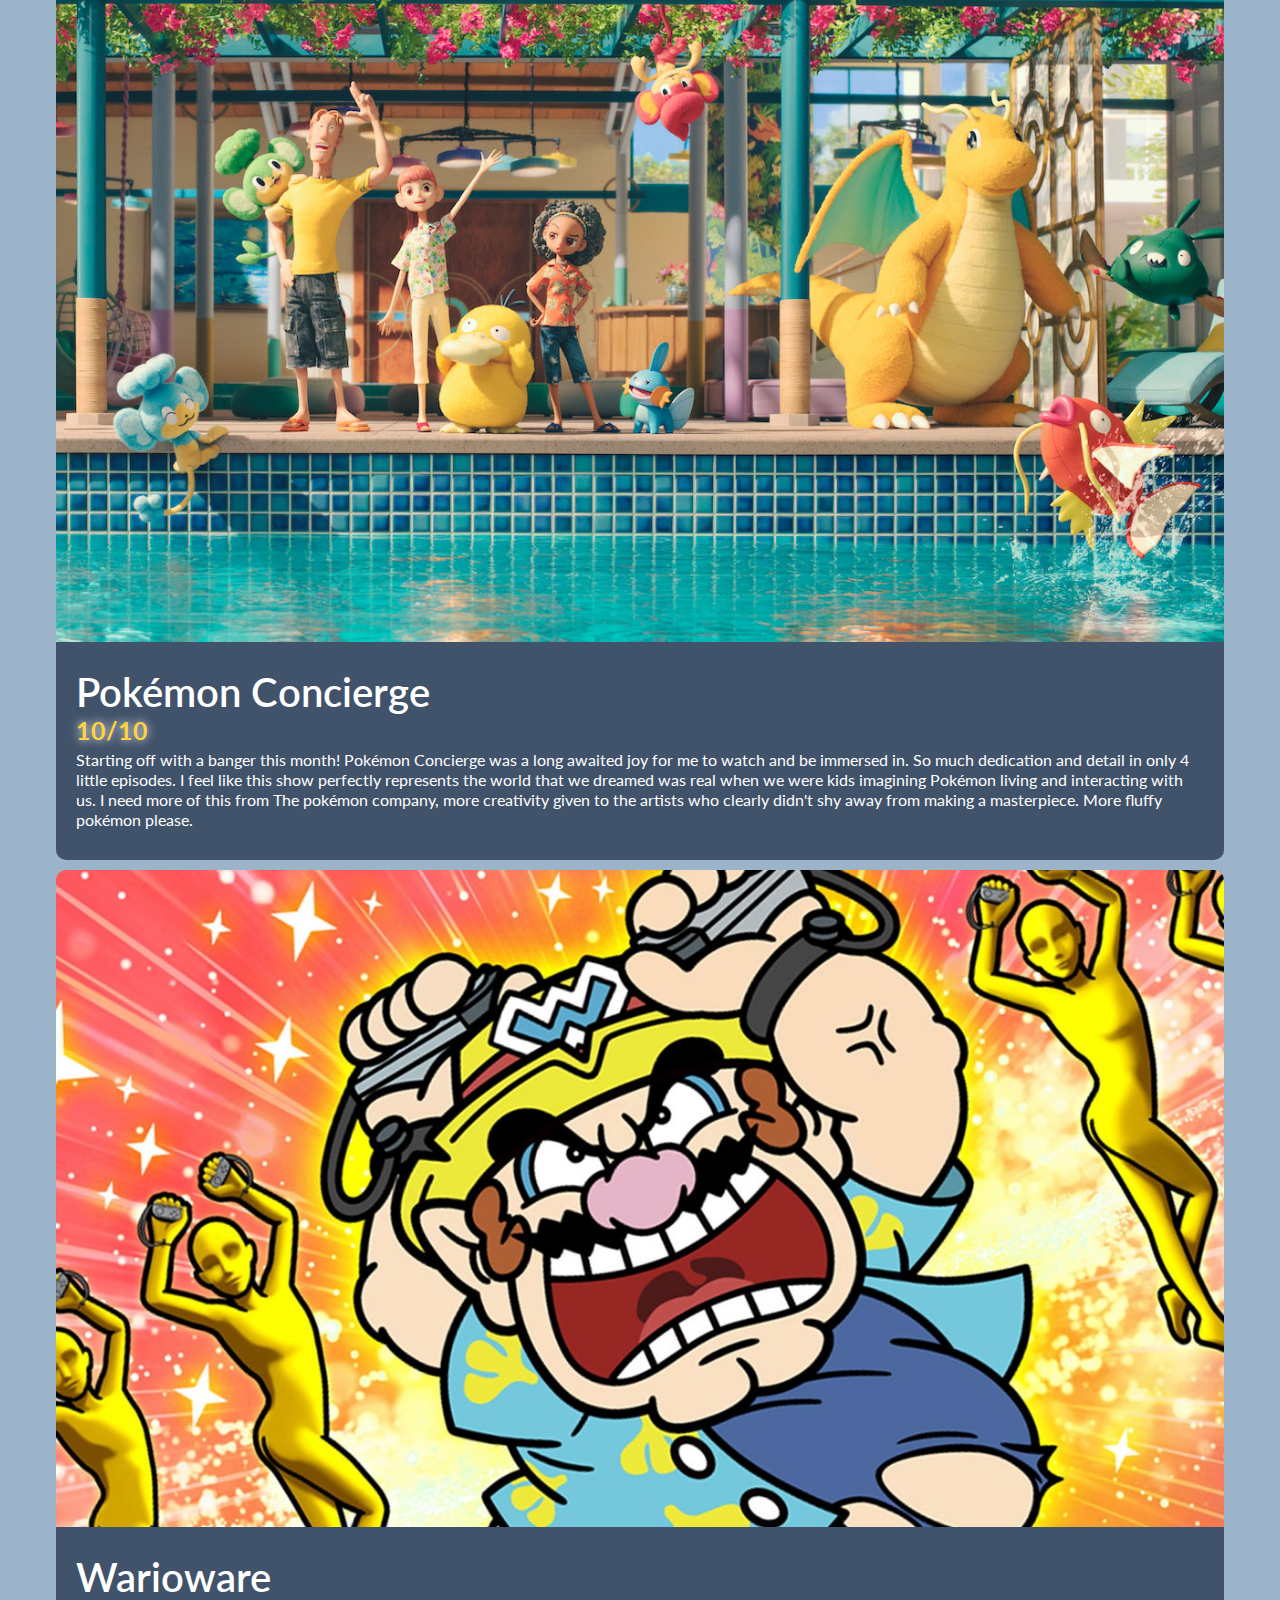
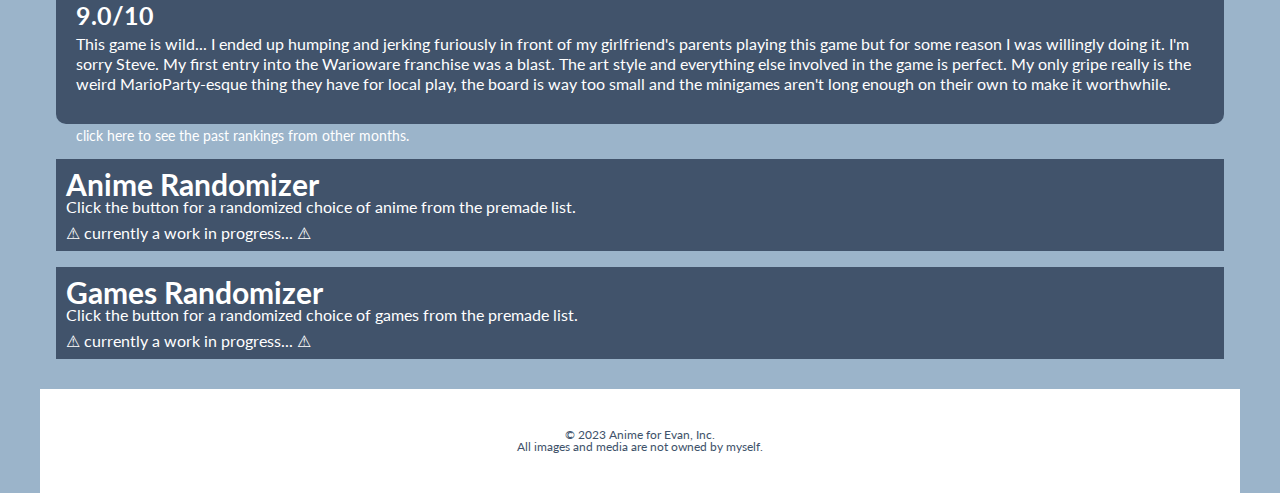
==== commit e23b4051: "another another error" ====
--- a/index/index.html
+++ b/index/index.html
@@ -5,7 +5,7 @@
     <meta charset="UTF-8">
     <meta name="viewport" content="width=device-width, initial-scale=1.0">
     <title>animeforevan &#124; Welcome</title>
-    <link rel="icon" type="image/x-icon" href="../images/favicon-3.png">
+    <link rel="icon" type="image/x-icon" href="../images/favicon.png">
 
     <!-- links for site to css and reset files -->
 
@@ -141,7 +141,7 @@
                             <div class="blog-grid-two">
                                 <h3>Warioware</h3>
                                 <h4>9.0/10</h4>
-                                <p>This game is wild... I ended up humping and jerking furiously in front of my girlfriends parents playing this game but for some reason I was willingly doing it. I'm sorry Steve. My first entry into the Warioware franchise was a blast. The art style and everything else involved in the game is perfect. My only gripe really is the weird MarioParty-esque thing they have for local play, the board is way too small and the minigames aren't long enough on their own to make it worthwhile.
+                                <p>This game is wild... I ended up humping and jerking furiously in front of my girlfriend's parents playing this game but for some reason I was willingly doing it. I'm sorry Steve. My first entry into the Warioware franchise was a blast. The art style and everything else involved in the game is perfect. My only gripe really is the weird MarioParty-esque thing they have for local play, the board is way too small and the minigames aren't long enough on their own to make it worthwhile.
                                 </p>
                             </div>
                         </div>
--- a/css/main.css
+++ b/css/main.css
@@ -139,11 +139,12 @@
 }
 
 .learn-h2 {
+    display: inline-block;
     font-style: italic;
     color: #41536b;
     text-align: center;
-    padding: 25px 0 15px 0;
-    font-size: 55px;
+    padding: 25px 0 25px 0;
+    font-size: 50px;
 }
 
 .divider {
